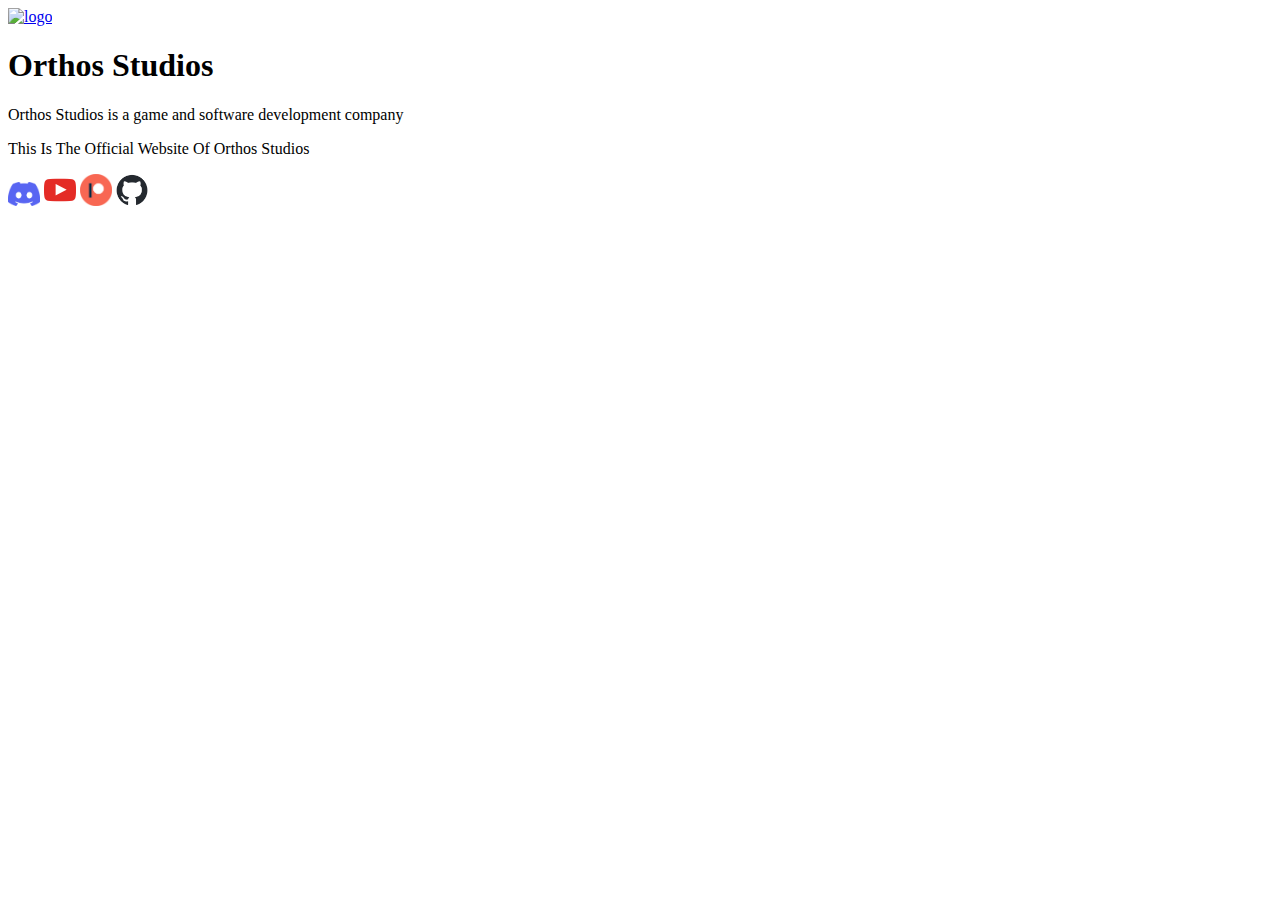
==== index.html @ e8560e78 "Add files via upload" ====
<!DOCTYPE html>
<html>
	<head>
		<link rel="stylesheet" href="style.css">
		<title>Orthos Studios</title>
	</head>
	<body>
	  <a href="https://www.orthosstudios.github.io/osindex"><img src="orthosstudios_logo.png" width="64px" alt="logo"/></a>
		<h1>Orthos Studios</h1>
		<p>Orthos Studios is a game and software development company</p>
		<p>This Is The Official Website Of Orthos Studios</p>
		<a href="https://discord.gg/EVAx4ugUXy"><img src="discord.png" width="32px" alt="discord"/></a>
		<a href="https://youtube.com/@orthosstudios"><img src="youtube.png" width="32px" alt="youtube"/></a>
		<a href="https://www.patreon.com/OrthosStudios"><img src="patreon.png" width="32px" alt="patreon"/></a>
		<a href="https://github.com/Orthos-Studios"><img src="github-mark.png" width="32px" alt="github"/></a>
	</body>
</html>
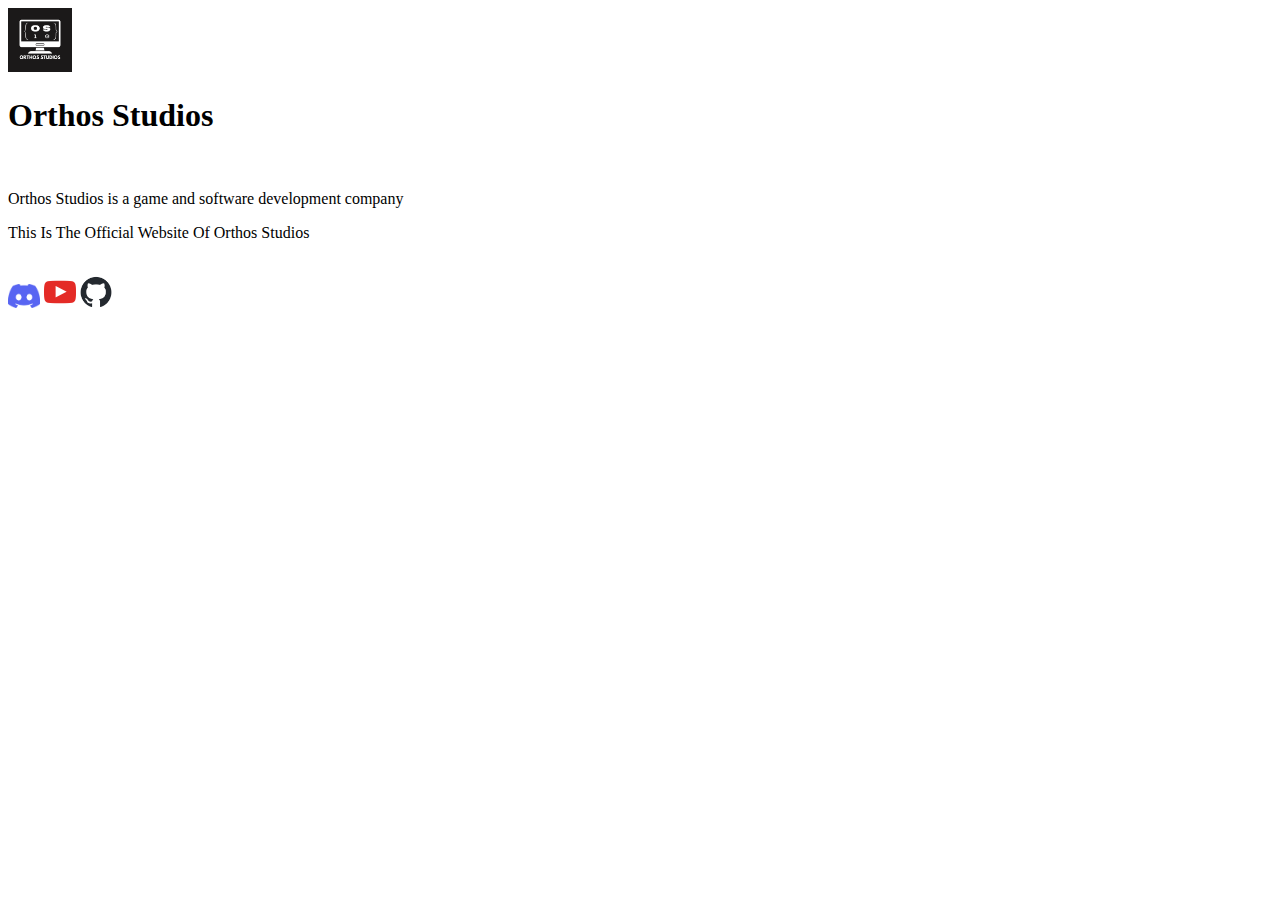
==== commit 679cd8d5: "Update index.html" ====
--- a/index.html
+++ b/index.html
@@ -6,12 +6,16 @@
 	</head>
 	<body>
 	  <a href="https://www.orthosstudios.github.io/osindex"><img src="orthosstudios_logo.png" width="64px" alt="logo"/></a>
+	  </br>
 		<h1>Orthos Studios</h1>
+		</br>
 		<p>Orthos Studios is a game and software development company</p>
 		<p>This Is The Official Website Of Orthos Studios</p>
+		</br>
 		<a href="https://discord.gg/EVAx4ugUXy"><img src="discord.png" width="32px" alt="discord"/></a>
 		<a href="https://youtube.com/@orthosstudios"><img src="youtube.png" width="32px" alt="youtube"/></a>
-		<a href="https://www.patreon.com/OrthosStudios"><img src="patreon.png" width="32px" alt="patreon"/></a>
 		<a href="https://github.com/Orthos-Studios"><img src="github-mark.png" width="32px" alt="github"/></a>
+		</br>
+		<iframe src="packages.html" style="border: none; height:512px; width:512px;" title="packages"></iframe>
 	</body>
-</html>+</html>
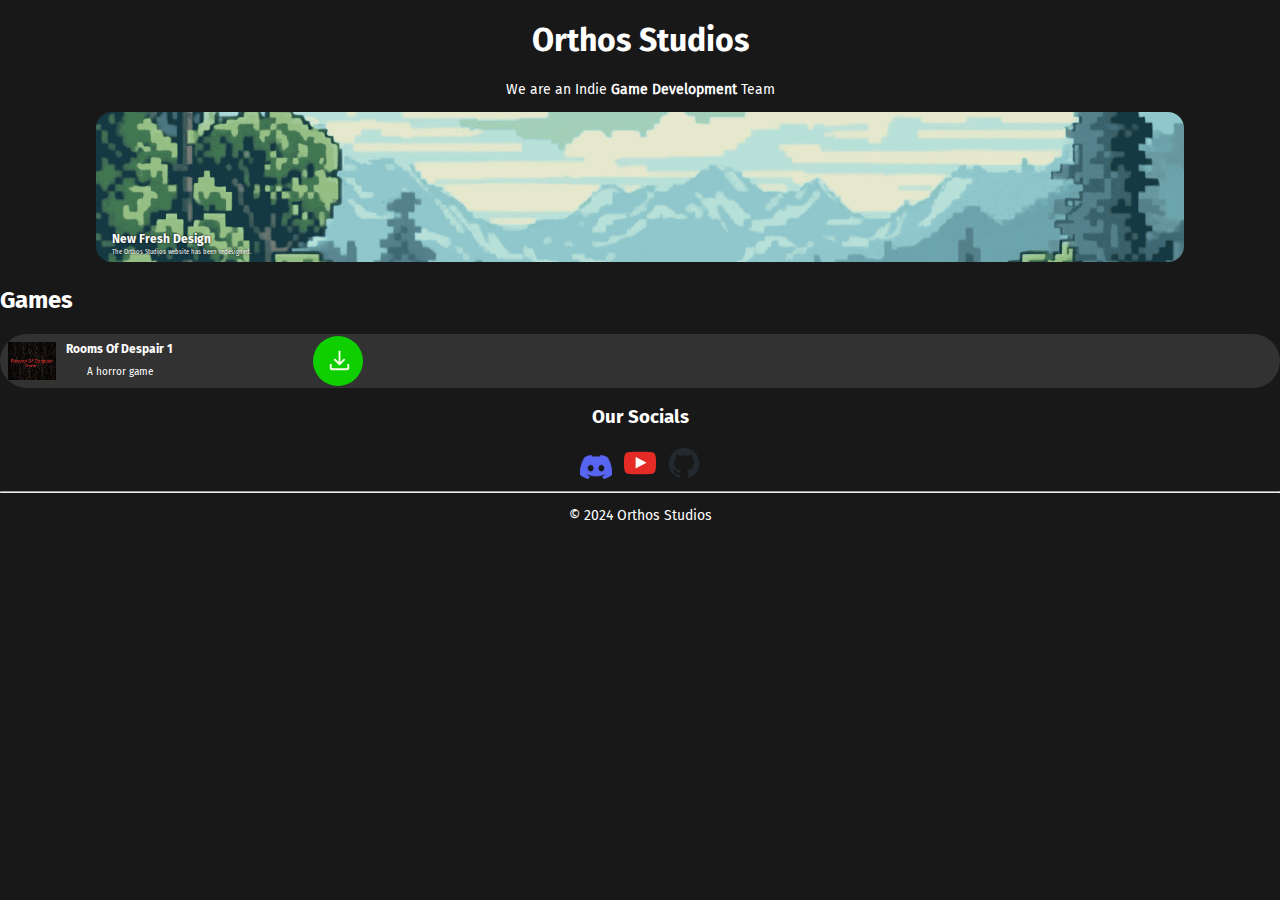
==== commit 23a607da: "initial clone" ====
--- a/index.html
+++ b/index.html
@@ -1,21 +1,59 @@
-<!DOCTYPE html>
-<html>
-	<head>
-		<link rel="stylesheet" href="style.css">
-		<title>Orthos Studios</title>
-	</head>
-	<body>
-	  <a href="https://www.orthosstudios.github.io/osindex"><img src="orthosstudios_logo.png" width="64px" alt="logo"/></a>
-	  </br>
-		<h1>Orthos Studios</h1>
-		</br>
-		<p>Orthos Studios is a game and software development company</p>
-		<p>This Is The Official Website Of Orthos Studios</p>
-		</br>
-		<a href="https://discord.gg/EVAx4ugUXy"><img src="discord.png" width="32px" alt="discord"/></a>
-		<a href="https://youtube.com/@orthosstudios"><img src="youtube.png" width="32px" alt="youtube"/></a>
-		<a href="https://github.com/Orthos-Studios"><img src="github-mark.png" width="32px" alt="github"/></a>
-		</br>
-		<iframe src="packages.html" style="border: none; height:512px; width:512px;" title="packages"></iframe>
-	</body>
-</html>
+<!DOCTYPE html>
+<html lang="en">
+<head>
+  <meta charset="UTF-8">
+  <meta name="viewport" content="width=device-width, initial-scale=1.0">
+  <link rel="stylesheet" href="css/index.css">
+  <title>Orthos Studios</title>
+</head>
+<body>
+  <!-- Website Heading Information -->
+	<header>
+	  <h1>Orthos Studios</h1>
+	</header>
+	
+	<!-- Website Content Section -->
+	<section>
+	  <!-- Website Information -->
+	  <div class="pageInfo">
+	    <!-- Base Website Information -->
+	    <p>We are an Indie <strong>Game Development</strong> Team</p>
+	    <!-- Blog Information -->
+	    <iframe src="iframes/iBlog.html" scrolling="no"></iframe>
+	  </div>
+	  
+	  <!-- Website Downloadable Content -->
+	  <div class="pageContent">
+	    <h2>Games</h2>
+	    <div class="games">
+	      <!-- Game 1: Rooms Of Despair -->
+	        <div class="rod1">
+	          <img src="images/gameIcons/rod1.png" width="48px">
+	          <div class="gameInfo">
+	            <h1>Rooms Of Despair 1</h1>
+	            <p>A horror game</p>
+            </div>
+            <a href="https://orthos-studios.itch.io/rod1/purchase?popup=1"><button><img src="images/webIcons/download.svg" width="75%"></button></a>
+	       </div>
+	       
+	  </div>
+	  
+	  <!-- Website Shared Links -->
+	  <div class="pageShares">
+	    <h3>Our Socials</h3>
+	    <nav>
+		    <a href="https://discord.gg/EVAx4ugUXy"><img src="images/socials/discord.png" width="32px" alt="discord"/></a>
+  		  <a href="https://youtube.com/@orthosstudios"><img src="images/socials/youtube.png" width="32px" alt="youtube"/></a>
+	      <a href="https://github.com/Orthos-Studios"><img src="images/socials/github-mark.png" width="32px" alt="github"/></a>
+      </nav>
+	  </div>
+	</section>
+	
+	<hr>
+	
+	<!-- Website Footer Information -->
+	<footer>
+	  <p>&copy; 2024 Orthos Studios</p>
+	</footer>
+</body>
+</html>
--- a/css/index.css
+++ b/css/index.css
@@ -0,0 +1,82 @@
+@font-face{
+  font-family: firaNormal;
+  src: url(fonts/Fira_Sans/FiraSans-Regular.ttf);
+}
+@font-face{
+  font-family: firaBold;
+  src: url(fonts/Fira_Sans/FiraSans-Bold.ttf);
+}
+
+body {
+  margin: 0;
+  text-align: center;
+  color: #ffffff;
+  background-color: #181818;
+}
+body h1, h2, h3{
+  font-family: firaBold;
+}
+body h2{
+  text-align: left;
+}
+body p{
+  font-family: firaNormal;
+  font-size: 14px;
+  text-align: center;
+}
+
+.pageInfo iframe{
+  width: 85%;
+  border: none;
+  border-radius: 16px;
+}
+.pageContent iframe{
+  width: 100%;
+  border: none;
+  background: none;
+}
+.pageShares a{
+  text-decoration: none;
+  padding: 4px;
+}
+
+.gameInfo {
+  padding-left: 10px;
+}
+.rod1{
+      display: flex;
+      align-items: center;
+      color: #ffffff;
+      background-color: #323232;
+      border-radius: 64px;
+}
+.rod1 h1{
+  font-size: 12px;
+  font-family: firaBold;
+}
+.rod1 p{
+  font-size: 10px;
+  font-family: firaNormal;
+}
+.rod1 a{
+  padding-left: 140px;
+}
+.rod1 button{
+  display: flex;
+  align-items: center;
+  justify-content: center;
+  width: 50px;
+  height: 50px;
+  border: none;
+  border-radius: 50%;
+  background-color: #0fcf00;
+}
+.rod1 button img{
+  padding-right: 5px;
+}
+.rod1 button:hover{
+  background-color: #0f9f00;
+}
+.rod1 img{
+  padding-left: 8px;
+}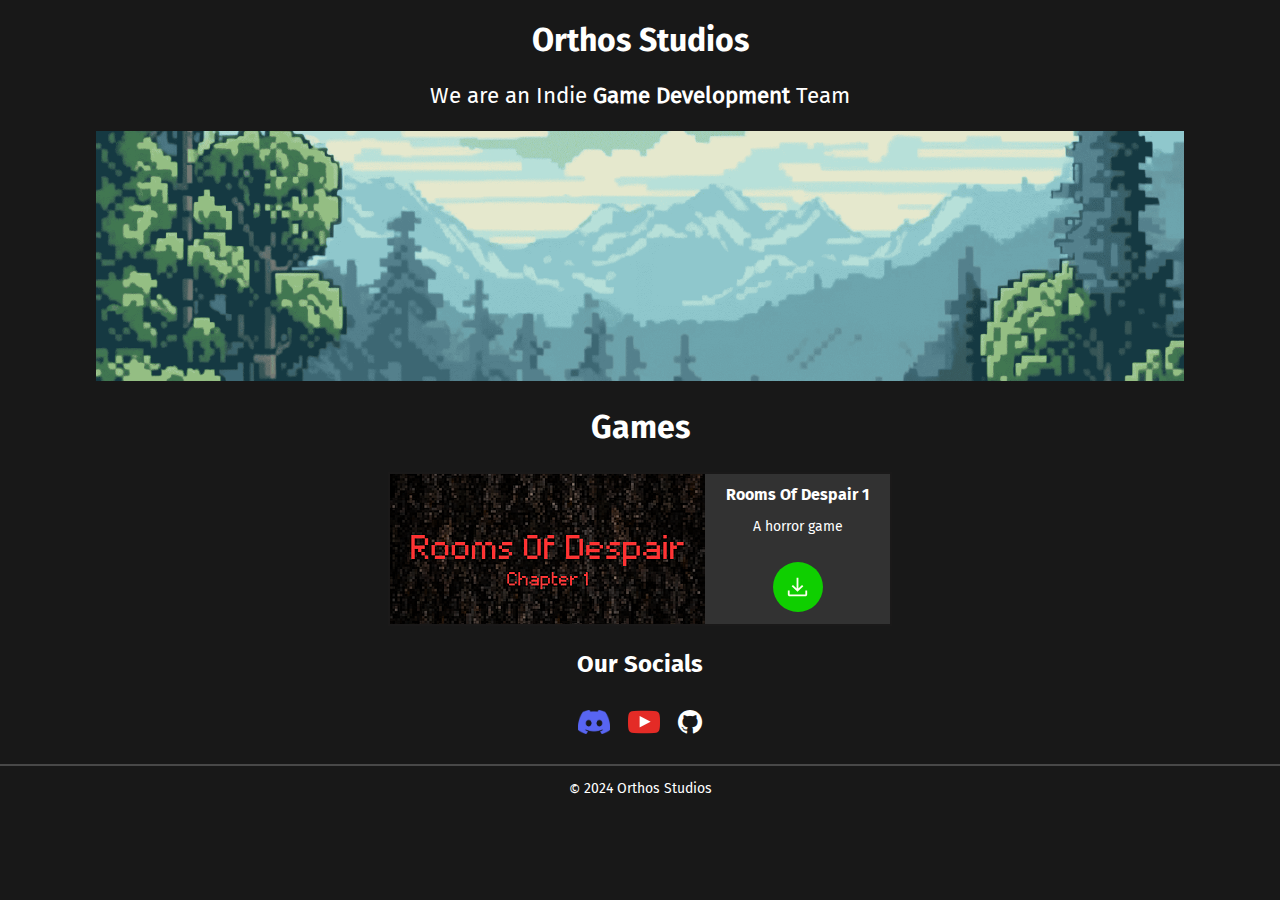
==== commit 7d7e8fd1: "Add responsive to the page" ====
--- a/index.html
+++ b/index.html
@@ -1,59 +1,79 @@
 <!DOCTYPE html>
 <html lang="en">
-<head>
-  <meta charset="UTF-8">
-  <meta name="viewport" content="width=device-width, initial-scale=1.0">
-  <link rel="stylesheet" href="css/index.css">
-  <title>Orthos Studios</title>
-</head>
-<body>
-  <!-- Website Heading Information -->
-	<header>
-	  <h1>Orthos Studios</h1>
-	</header>
-	
-	<!-- Website Content Section -->
-	<section>
-	  <!-- Website Information -->
-	  <div class="pageInfo">
-	    <!-- Base Website Information -->
-	    <p>We are an Indie <strong>Game Development</strong> Team</p>
-	    <!-- Blog Information -->
-	    <iframe src="iframes/iBlog.html" scrolling="no"></iframe>
-	  </div>
-	  
-	  <!-- Website Downloadable Content -->
-	  <div class="pageContent">
-	    <h2>Games</h2>
-	    <div class="games">
-	      <!-- Game 1: Rooms Of Despair -->
-	        <div class="rod1">
-	          <img src="images/gameIcons/rod1.png" width="48px">
-	          <div class="gameInfo">
-	            <h1>Rooms Of Despair 1</h1>
-	            <p>A horror game</p>
+  <head>
+    <meta charset="UTF-8" />
+    <meta name="viewport" content="width=device-width, initial-scale=1.0" />
+    <link rel="stylesheet" href="css/index.css" />
+    <title>Orthos Studios</title>
+
+    <!-- Font Awesome CDN -->
+    <link rel="stylesheet" href="https://cdnjs.cloudflare.com/ajax/libs/font-awesome/4.7.0/css/font-awesome.min.css" />
+  </head>
+  <body>
+    <!-- Website Heading Information -->
+    <div class="container">
+      <header>
+        <h1>Orthos Studios</h1>
+      </header>
+    </div>
+
+    <!-- Website Content Section -->
+    <section class="container">
+      <!-- Website Information -->
+      <div class="pageInfo">
+        <!-- Base Website Information -->
+        <p>We are an Indie <strong>Game Development</strong> Team</p>
+        <!-- Blog Information -->
+        <div class="iframe-wrapper">
+          <iframe src="iframes/iBlog.html" scrolling="no"></iframe>
+        </div>
+      </div>
+
+      <!-- Website Downloadable Content -->
+      <div class="pageContent">
+        <h2>Games</h2>
+        <div class="games">
+          <!-- Game 1: Rooms Of Despair -->
+          <div class="rod1">
+            <div>
+              <img src="images/gameIcons/rod1.png" width="100%" height="100%" />
             </div>
-            <a href="https://orthos-studios.itch.io/rod1/purchase?popup=1"><button><img src="images/webIcons/download.svg" width="75%"></button></a>
-	       </div>
-	       
-	  </div>
-	  
-	  <!-- Website Shared Links -->
-	  <div class="pageShares">
-	    <h3>Our Socials</h3>
-	    <nav>
-		    <a href="https://discord.gg/EVAx4ugUXy"><img src="images/socials/discord.png" width="32px" alt="discord"/></a>
-  		  <a href="https://youtube.com/@orthosstudios"><img src="images/socials/youtube.png" width="32px" alt="youtube"/></a>
-	      <a href="https://github.com/Orthos-Studios"><img src="images/socials/github-mark.png" width="32px" alt="github"/></a>
-      </nav>
-	  </div>
-	</section>
-	
-	<hr>
-	
-	<!-- Website Footer Information -->
-	<footer>
-	  <p>&copy; 2024 Orthos Studios</p>
-	</footer>
-</body>
+
+            <div class="gameInfo">
+              <div class="">
+                <h1>Rooms Of Despair 1</h1>
+                <p>A horror game</p>
+              </div>
+              <div class="">
+                <a href="https://orthos-studios.itch.io/rod1/purchase?popup=1">
+                  <button>
+                    <img src="images/webIcons/download.svg" width="75%" />
+                  </button>
+                </a>
+              </div>
+            </div>
+          </div>
+        </div>
+      </div>
+
+      <!--Website Shared Links  -->
+      <div class="pageShares">
+        <h3>Our Socials</h3>
+		<div class="socials">
+		  <a href="https://discord.gg/EVAx4ugUXy"> <img src="images/socials/discord.png" width="32px" alt="discord" /></a>
+		  <a href="https://youtube.com/@orthosstudios"><img src="images/socials/youtube.png" width="32px" alt="youtube" /></a>
+		  <a href="https://github.com/Orthos-Studios">
+			<i class="fa fa-github" aria-hidden="true" style="color: white; font-size: 28px; position: relative; top: -2px;" ></i>
+		  </a>
+		</div>
+      </div>
+    </section>
+
+    <hr class="hr-line" />
+
+    <!-- Website Footer Information -->
+    <footer>
+      <p> <span style="position: relative; top: 2px;" >&copy;</span> 2024 Orthos Studios</p>
+    </footer>
+  </body>
 </html>
--- a/css/index.css
+++ b/css/index.css
@@ -1,8 +1,16 @@
-@font-face{
+:root {
+  /* you can remove these variables */
+  --breakpoint-sm: 640px;
+  --breakpoint-md: 768px;
+  --breakpoint-lg: 1024px;
+  --breakpoint-xl: 1280px;
+}
+
+@font-face {
   font-family: firaNormal;
   src: url(fonts/Fira_Sans/FiraSans-Regular.ttf);
 }
-@font-face{
+@font-face {
   font-family: firaBold;
   src: url(fonts/Fira_Sans/FiraSans-Bold.ttf);
 }
@@ -13,55 +21,96 @@
   color: #ffffff;
   background-color: #181818;
 }
-body h1, h2, h3{
+body h1,
+h2,
+h3 {
   font-family: firaBold;
 }
-body h2{
+body h2 {
   text-align: left;
 }
-body p{
+body p {
   font-family: firaNormal;
   font-size: 14px;
   text-align: center;
 }
 
-.pageInfo iframe{
-  width: 85%;
+.iframe-wrapper {
+  height: 250px;
+  padding: 0px;
+  max-width: 85%;
+  margin: auto;
+}
+
+.iframe-wrapper iframe {
+  width: 100%;
+  height: 100%;
   border: none;
-  border-radius: 16px;
 }
-.pageContent iframe{
-  width: 100%;
-  border: none;
-  background: none;
+
+.pageInfo p {
+  font-size: 1.4rem;
 }
-.pageShares a{
+
+
+.pageContent > h2 {
+  text-align: center;
+  font-size: 2rem !important;
+  padding: 0;
+}
+
+.pageShares a {
   text-decoration: none;
   padding: 4px;
 }
 
 .gameInfo {
-  padding-left: 10px;
+  flex: 1;
+  display: flex;
+  flex-direction: column;
 }
-.rod1{
-      display: flex;
-      align-items: center;
-      color: #ffffff;
-      background-color: #323232;
-      border-radius: 64px;
+
+.gameInfo > :first-child {
+  flex: 1;
 }
-.rod1 h1{
-  font-size: 12px;
+
+.gameInfo > div:last-of-type {
+  flex: 1;
+  display: flex;
+  justify-content: center;
+  align-items: center;
+}
+
+.rod1 {
+  display: flex;
+  color: #ffffff;
+  background-color: #323232;
+  border: 2px solid #1a1919;
+  max-width: 500px;
+  margin: auto;
+}
+
+.rod1 > :first-child {
+  max-height: 150px;
+  overflow: hidden;
+}
+
+.rod1 > :first-child > img {
+  flex: 1;
+  object-fit: cover;
+  width: 100%;
+}
+
+.rod1 h1 {
+  font-size: 16px;
   font-family: firaBold;
 }
-.rod1 p{
-  font-size: 10px;
+.rod1 p {
+  font-size: 14px;
   font-family: firaNormal;
 }
-.rod1 a{
-  padding-left: 140px;
-}
-.rod1 button{
+
+.rod1 button {
   display: flex;
   align-items: center;
   justify-content: center;
@@ -71,12 +120,70 @@
   border-radius: 50%;
   background-color: #0fcf00;
 }
-.rod1 button img{
-  padding-right: 5px;
+
+.rod1 button:hover {
+  background-color: #0f9f00;
+  cursor: pointer;
 }
-.rod1 button:hover{
-  background-color: #0f9f00;
+
+.container {
+  max-width: 1280px;
+  margin: auto;
 }
-.rod1 img{
-  padding-left: 8px;
-}+
+.hr-line {
+  border: 1px solid #97979760;
+}
+
+.pageShares {
+  padding-bottom: 10px;
+}
+
+.pageShares h3 {
+  font-size: 1.5rem;
+}
+
+.socials {
+  display: flex;
+  gap: 10px;
+  justify-content: center;
+  align-items: center;
+}
+
+
+
+/* Responsive */
+
+/* small screen */
+@media (max-width: 640px) {
+  .rod1 {
+    flex-wrap: wrap;
+  }
+  .rod1 > :first-child {
+    width: 100%;
+  }
+
+  .gameInfo {
+    padding-bottom: 10px;
+  }
+
+  .iframe-wrapper {
+    height: auto;
+  }
+
+  .pageInfo p {
+    font-size: 1rem;
+  }
+}
+
+/* medium screen */
+@media (min-width: 640px) and (max-width: 768px) {
+}
+
+/* large screen */
+@media (min-width: 768px) and (max-width: 1024px) {
+}
+
+/* extra large screen */
+@media (min-width: 1024px) {
+}
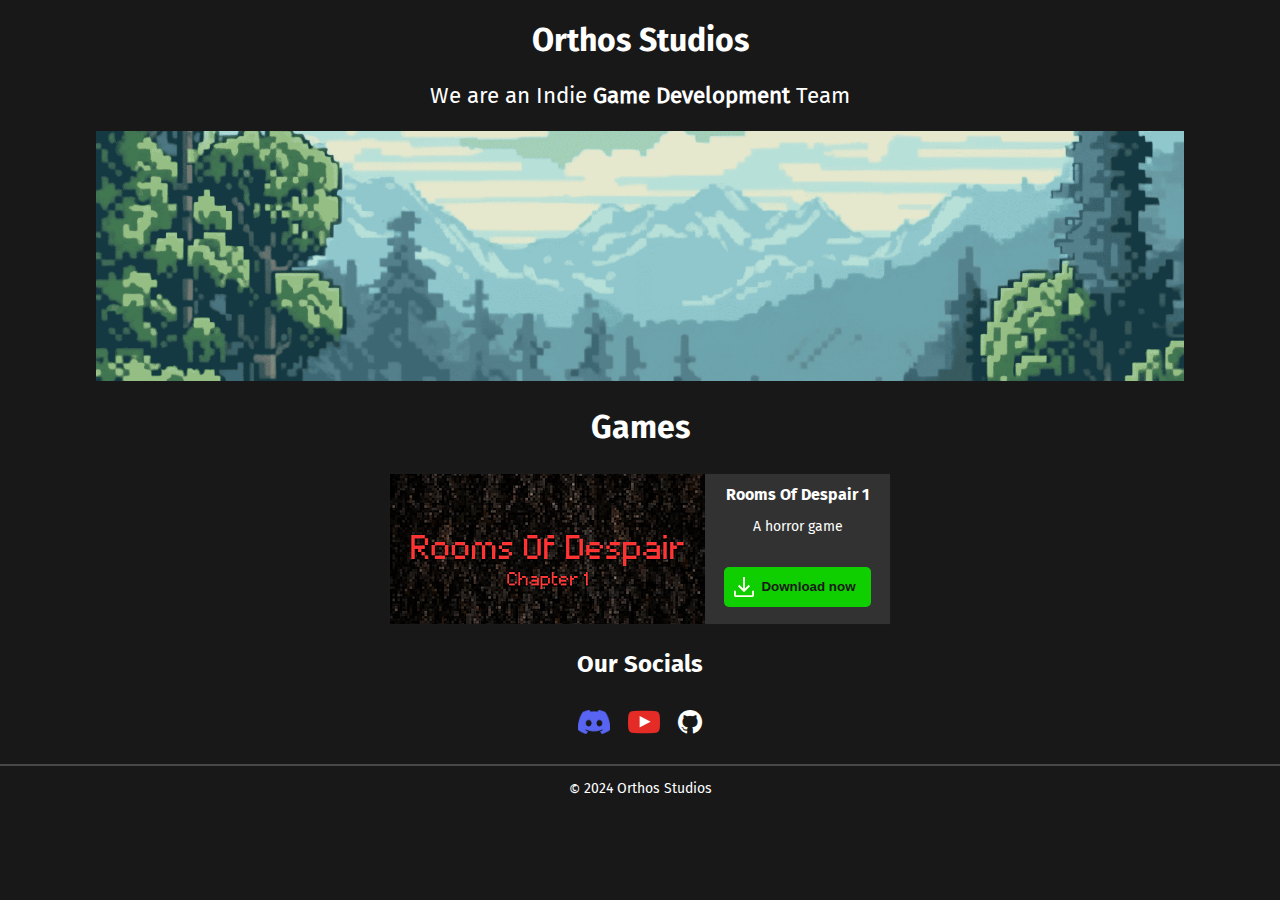
==== commit 86d51a2d: "Customized download button" ====
--- a/index.html
+++ b/index.html
@@ -48,6 +48,7 @@
                 <a href="https://orthos-studios.itch.io/rod1/purchase?popup=1">
                   <button>
                     <img src="images/webIcons/download.svg" width="75%" />
+                    <span>Download now</span>
                   </button>
                 </a>
               </div>
--- a/css/index.css
+++ b/css/index.css
@@ -114,11 +114,25 @@
   display: flex;
   align-items: center;
   justify-content: center;
-  width: 50px;
-  height: 50px;
+  gap: 2px;
+  padding: 5px;
+  padding-right:  15px;
+  width: max-content;
+  font-weight: bold;
+  color: #1a1919;
+ cursor: pointer;
   border: none;
-  border-radius: 50%;
+  border-radius: 5px;
   background-color: #0fcf00;
+}
+
+.rod1 a {
+  text-decoration: none;
+}
+
+.rod1 button img {
+  width: 30px;
+  height: auto;
 }
 
 .rod1 button:hover {
